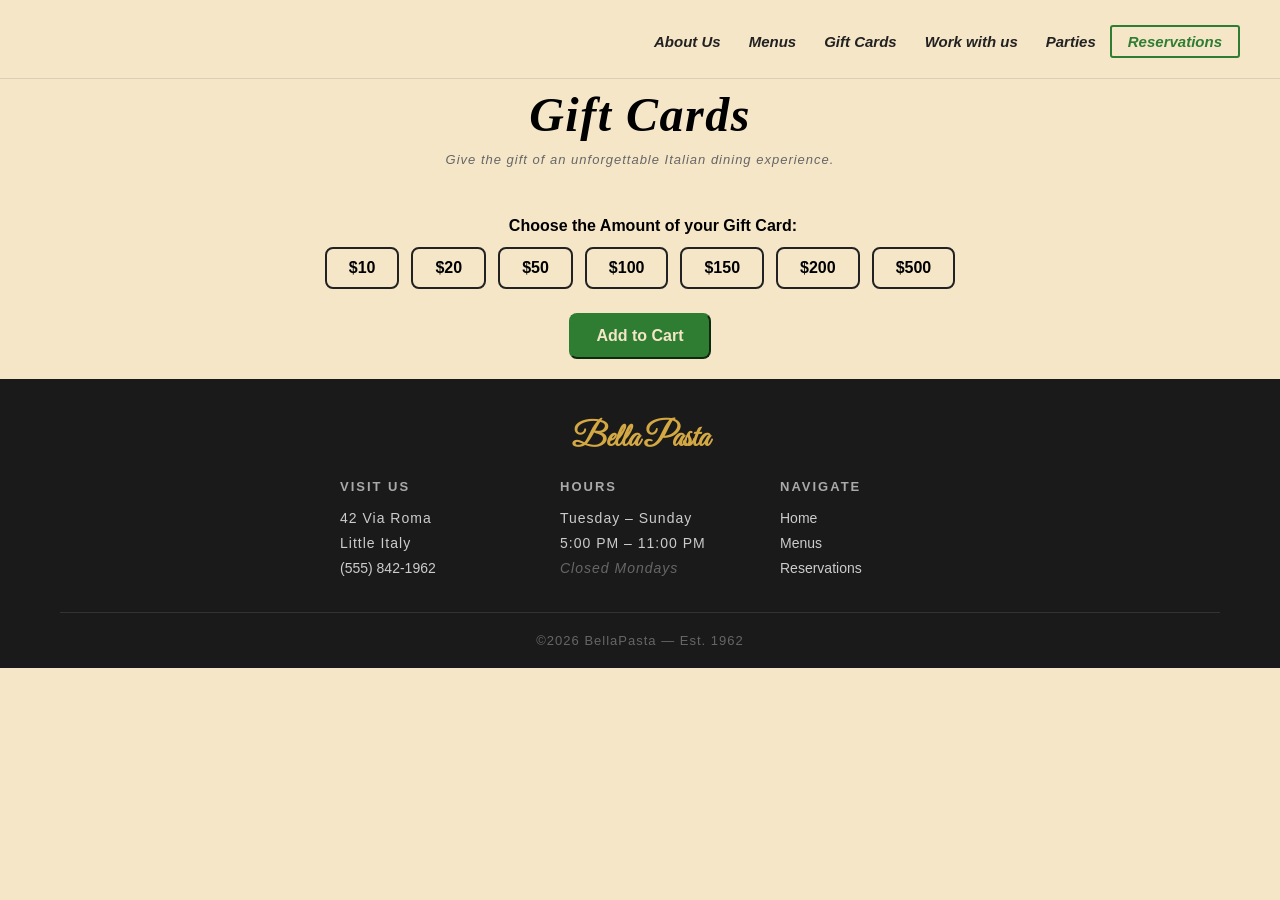
==== GiftCardPage.html @ e9c8e90e "Add files via upload" ====
<!DOCTYPE html>
<html lang="en">

<head>
  <meta charset="UTF-8">
  <meta name="viewport" content="width=device-width, initial-scale=1.0">
  <title>Gift Cards_BellaPasta</title>
  <link rel="stylesheet" href="style.css">
</head>

<body>
  <nav>
    <img src="pics/logooooo.png" class="nav-logo" alt="" href="/">
    <div class="nav-links">
      <a class="aline" href="BellaP.html#about">About Us</a>
      <a class="aline" href="BellaP.html#fullMenu">Menus</a>
      <a class="aline" href="GiftCardPage.html">Gift Cards</a>
      <a class="aline" href="work-with-us.html">Work with us</a>
      <a class="aline" href="parties.html">Parties</a>
      <a href="Reservation.html" id="reserv">Reservations</a>
    </div>
  </nav>
  <div class="nav-spacer"></div>
  <main>
    <div class="giftcard_page">
      <h2>Gift Cards</h2>
      <p class="subtitle">Give the gift of an unforgettable Italian dining experience.</p>

      <img src="pics/giftcard_2.png" id="GiftCardimg" alt="">
      <label for="" id="lab">Choose the Amount of your Gift Card:</label>
      <div class="gc-amounts">

        <input type="button" value="$10" class="gc-amount-btn"></button>
        <input type="button" value="$20" class="gc-amount-btn"></button>
        <input type="button" value="$50" class="gc-amount-btn"></button>
        <input type="button" value="$100" class="gc-amount-btn"></button>
        <input type="button" value="$150" class="gc-amount-btn"></button>
        <input type="button" value="$200" class="gc-amount-btn"></button>
        <input type="button" value="$500" class="gc-amount-btn"></button>
      </div>
      <input type="hidden" id="selectedAmount" value="">
      <button class="btn-addcart" id="addToCart">Add to Cart</button>
      <p class="gc-message" id="gcMessage"></p>

    </div>
  </main>

  <footer>
    <h4>Bella Pasta</h4>
    <div class="footer-grid">
      <div class="footer-col">
        <h5>Visit Us</h5>
        <p>42 Via Roma</p>
        <p>Little Italy</p>
        <a href="tel:5558421962">(555) 842-1962</a>
      </div>
      <div class="footer-col">
        <h5>Hours</h5>
        <p>Tuesday &ndash; Sunday</p>
        <p>5:00 PM &ndash; 11:00 PM</p>
        <p style="color:#666;font-style:italic;background:none;">Closed Mondays</p>
      </div>
      <div class="footer-col">
        <h5>Navigate</h5>
        <a href="/BellaP.html">Home</a>
        <a href="/#fullMenu">Menus</a>
        <a href="/reservation">Reservations</a>
      </div>
    </div>
    <p class="copy">&copy;2026 BellaPasta &mdash; Est. 1962</p>
  </footer>

  <div id="toast"></div>
  <script src="control.js"></script>
</body>

</html>
---- style.css ----
@import url('https://fonts.googleapis.com/css2?family=Great+Vibes&display=swap');
@import url('https://fonts.googleapis.com/css2?family=Barrio&family=Marcellus&family=Nunito:ital,wght@0,200..1000;1,200..1000&family=Roboto:ital,wght@0,100..900;1,100..900&family=Rowdies:wght@300;400;700&display=swap');
* {
    background-color: #F5E6C8;
    box-sizing: border-box;
    margin: 0;
    padding: 0;
}

html {
    scroll-behavior: smooth;
}

body {
    font-family: 'Segoe UI', Tahoma, Geneva, Verdana, sans-serif;
}


/* Nav */
nav {
    margin: auto;
    padding-bottom: 8px;
    padding-top: 25px;
    text-align: center;
    display: flex;
    justify-content: flex-end;
    /* pushes links right */
    align-items: center;
    padding-right: 40px;
    position: fixed;
    top: 0;
    left: 0;
    width: 100%;
    z-index: 9999;
    padding-bottom: 20px;
    border-bottom: 1px solid rgba(34, 34, 34, 0.12);
}

.nav-links {
    display: flex;
    align-items: center;
}

.nav-logo {
    margin: auto;
    background: none;
    display: block;
    left: 0;
    width: 267px;
    position: absolute;
}

a#reserv {
    border: 2px solid #2E7D32;
    padding: 6px 16px;
    color: #2E7D32;
    font-style: italic;
    font-weight: bold;
    font-size: 15px;
    text-decoration: none;
    border-radius: 3px;
    transition: 0.5s;
}

a.aline::after {
    content: "";
    position: absolute;
    left: 50%;
    /* start from middle */
    bottom: 0;
    width: 0%;
    /* invisible at start */
    height: 1.8px;
    background: rgba(12, 91, 50, 0.881);
    transform: translateX(-50%);
    /* center anchor */
    transition: width 0.3s ease;
}

a.aline:hover::after {
    width: 80%;
}

a.aline {
    color: #222222;
    text-decoration: none;
    padding: 6px 14px;
    font-size: 15px;
    font-family: inherit;
    font-weight: bold;
    font-style: italic;
    transition: color 0.3s;
    position: relative;
    background: none;
}

a.aline:hover {
    color: #2E7D32;
}

/* Switch between (color and background color) while hover */
a#reserv:hover {
    background-color: #2E7D32;
    color: #F5E6C8;
}


/* ── SPACER ── */
.nav-spacer {
    height: 72px;
    background-color: #F5E6C8;
}

/*    Bella_Pasta_MainPage    */
.slider {
    position: relative;
    width: 100%;
    height: 400px;
    background-color: #F5E6C8;
}

.food_img {
    width: 80%;
    display: none;
    margin-top: 30px;
    border: 7px solid white;
    border-radius: 20px;
    padding: 3px;
    position: absolute;
    left: 50%;
    transform: translateX(-50%);
    object-fit: cover;
    transition: opacity 0.8s ease;
    background-color: #222222;
    height: 800px;
}

.food_img.active {
    display: block;
    animation: fadeIn 0.7s ease;
}

@keyframes fadeIn {
    from {
        opacity: 0.3;
    }

    to {
        opacity: 1;
    }
}


#prev,
#next {
    position: absolute;
    top: 55%;
    transform: translateY(-50%);
    color: white;
    background: rgba(0, 0, 0, 0.35);
    border: none;
    font-size: 15px;
    font-family: 'Franklin Gothic Medium', Arial, sans-serif;
    cursor: pointer;
    padding: 12px 17px;
    border-radius: 6px;
    z-index: 10;
    transition: 0.3s;

}

#prev:hover,
#next:hover {
    background: rgba(0, 0, 0, 0.6);
}

#prev {
    left: 10%;
    position: absolute;
    transform: translateY(180px);
}

#next {
    right: 10%;
    position: absolute;
    transform: translateY(180px);
}

/* ── MENU SECTION ── */
.menu {
    padding: 520px 60px 80px;
    text-align: center;
    background: linear-gradient(to bottom, #F5E6C8 10%, #232220c3 80%, #101010 100%);
    color: white;
}

#fullMenu {
    background: none;
}

.menu_container {
    display: flex;
    justify-content: center;
    gap: 25px;
    flex-wrap: wrap;
    background: none;
    margin-top: 40px;
}

.menu_card {
    width: 280px;
    background: #1f1f1f;
    padding: 15px;
    border-radius: 12px;
    transition: transform 0.3s;
    cursor: pointer;
}

.menu_card:hover {
    transform: translateY(-17px);
}

.menu_card img {
    width: 100%;
    height: 260px;
    object-fit: cover;
    border-radius: 10px 10px 20px;
    background-color: #333;
}

.menu_card h3 {
    font-size: 20px;
    color: #F5E6C8;
    background: none;
    margin-top: 12px;
    letter-spacing: 1.2px;
    font-family: Cambria, Cochin, Georgia, Times, 'Times New Roman', serif;
    font-weight: bolder;
    font-style: italic;
}

.menu_card p {
    font-size: 12.2px;
    color: #aaa;
    background: none;
    word-spacing: 1px;
    letter-spacing: 1.2px;
    font-family: Arial, Helvetica, sans-serif
}

.menu_card .price {
    color: #d4a843;
    background: none;
}

/* ── HEADINGS ── */
h2 {
    text-align: center;
    font-size: 48px;
    letter-spacing: 1.5px;
    background: none;
    font-family: 'Times New Roman', Times, serif;
    font-weight: bolder;
    font-style: italic;
}

.menu h2 {
    color: #F5E6C8;
}

h3 {
    font-size: 17px;
    letter-spacing: 1px;
    background: none;
    font-family: Georgia, serif;
    font-weight: bold;
    font-style: italic;
}

p {
    font-size: 13px;
    letter-spacing: 1px;
    background: none;
}

.price {
    display: block;
    font-size: 18px;
    font-weight: bold;
    margin-top: 6px;
    background: none;
}

/* ── ABOUT SECTION ── */
#about {
    padding: 80px 60px;
    text-align: center;
    background-color: #F5E6C8;
}

#about h2 {
    margin-bottom: 30px;
}

.about-grid {
    display: flex;
    justify-content: center;
    gap: 50px;
}

.about-card {
    max-width: 280px;
    background: none;
    text-align: center;
}


.about-icon {
    font-size: 36px;
    margin-bottom: 14px;
    background: none;
    display: block;
}

.about-card h3 {
    font-size: 20px;
    margin-bottom: 10px;
    color: #222;
    background: none;
}


.about-card p {
    color: #555;
    line-height: 1.7;
    font-size: 14px;
    background: none;
}

/* ── FOOTER ── */
footer {
    background-color: #1a1a1a;
    color: #F5E6C8;
    padding: 40px 60px 20px;
    text-align: center;
}

.footdiv {
    background-color: #101010;

}

footer * {
    background-color: #1a1a1a;
    color: #F5E6C8;
}

footer h4 {
    font-family: 'Great Vibes', cursive;
    font-size: 32px;
    margin-bottom: 20px;
    color: #d4a843;
}

.footer-grid {
    display: flex;
    justify-content: center;
    gap: 60px;
    flex-wrap: wrap;
    margin-bottom: 30px;
    background: none;

}

.footer-col {
    text-align: left;
    min-width: 160px;
    background: none;
}

.footer-col h5 {
    font-size: 13px;
    letter-spacing: 2px;
    text-transform: uppercase;
    color: #aaa;
    margin-bottom: 12px;
    background: none;
}

.footer-col p,
.footer-col a {
    font-size: 14px;
    color: #ccc;
    line-height: 1.8;
    text-decoration: none;
    display: block;
    background: none;
}

.footer-col a:hover {
    color: #d4a843;
}

.copy {
    font-size: 13px;
    color: #666;
    padding-top: 20px;
    border-top: 1px solid #333;
    margin-top: 10px;
    font-family: inherit;
    background: none;
}

/* ── GIFT CARD PAGE ── */

.giftcard-page {
    min-height: calc(100vh - 72px);
    display: flex;
    flex-direction: column;
    align-items: center;
    padding: 60px 30px;
    background-color: #F5E6C8;
}

.giftcard_page h2 {
    padding-top: 15px;
    padding-bottom: 10px;
}

.subtitle {
    text-align: center;
    font-style: italic;
    color: #666;
}

#lab {
    font-weight: bold;
    margin-top: 20px;
}

.gc-amounts {
    display: flex;
    margin-top: 12px;
    flex-wrap: wrap;
    gap: 12px;
    justify-content: center;
    margin-bottom: 24px;
    background: none;
}

.gc-amount-btn {
    padding: 10px 22px;
    border: 2px solid #222;
    border-radius: 8px;
    background: none;
    font-size: 16px;
    font-weight: bold;
    cursor: pointer;
    transition: 0.3s;
}

.gc-amount-btn.selected,
.gc-amount-btn:hover {
    background-color: #2E7D32;
    color: #F5E6C8;
    border-color: #2E7D32;
}

#addToCart {
    padding: 12px 25px;
    border-radius: 8px;
    background: none;
    font-size: 16px;
    font-weight: bold;
    cursor: pointer;
    display: block;
    justify-content: center;
    font-family: inherit;
    background-color: #2E7D32;
    color: #F5E6C8;
    border-color: #2E7D32;
    transition: 0.4s;
    margin: auto;
    margin-bottom: 20px;
}

#addToCart:hover {
    background-color: #1c481e;
    border-color: #1c481e;
}

#GiftCardimg {
    display: block;
    margin-top: 30px;
    width: 50%;
    margin-left: auto;
    margin-right: auto;
}

#lab {
    margin-left: 26px;
    display: block;
    text-align: center;
}

/* Work with us Page */
.page-hero {
    position: relative;
    width: 100%;
    height: 640px;
    /* Change to 350px, 400px, 500px, etc. */
    overflow: hidden;
}

.page-hero img {
    width: 100%;
    height: 100%;
    object-fit: cover;
    /* Fills the hero without squishing */
    display: block;
}

.page-hero-text {
    position: absolute;
    top: 50%;
    left: 50%;
    transform: translate(-50%, -50%);
    text-align: center;
    color: #F5E6C8;
    z-index: 2;
    background: none;
    font-family: "Marcellus", serif;
    letter-spacing: 1.2px;
}

.page-hero-text h1 {
    font-size: 3.5rem;
    margin-bottom: 15px;
    background: none;
}

.page-hero-text p {
    font-size: 1.2rem;
    max-width: 700px;
    background: none;
}

.page-hero::before {
    content: "";
    position: absolute;
    inset: 0;
    background: rgba(0, 0, 0, 0.4);
    z-index: 1;
}

.page-hero-text {
    z-index: 2;
}

.page-hero::before {
    content: "";
    position: absolute;
    inset: 0;
    background: rgba(0, 0, 0, 0.4);
    z-index: 1;
}

.page-hero-text {
    z-index: 2;
}

/* ── PERKS (Work with us) ── */

.perks-grid {
    display: flex;
    justify-content: center;
    gap: 24px;
    flex-wrap: wrap;
    margin-top: 40px;
    background: none;
}

.parties-intro h2 {
    margin-bottom: 20PX;
}

.parties-intro p {
    max-width: 660px;
    margin: 20px auto 0;
    text-align: center;
    color: #555;
    font-size: 15px;
    line-height: 1.85;
    background: none;
}

.perk-card {
    width: 220px;
    text-align: center;
    padding: 24px 16px;
    border: 2px solid #d4c9b0;
    border-radius: 12px;
    background: none;
}

.perk-icon {
    font-size: 35px;
}

.perk-icon p {
    font-size: 10px;
}


/*__ Positions __*/
.positions-section {
    padding: 20px 60px 60px;
    text-align: center;
    background: none;
}

.positions-section h2 {
    margin-bottom: 22px;
}

.positions-list {
    max-width: 780px;
    margin: 36px auto 0;
    background: none;
}

.position-card {
    display: flex;
    justify-content: space-between;
    padding: 22px 28px;
    border-bottom: 1.2px solid #d4c9b0;
    text-align: left;
    background: none;
    transition: 0.2s;
}

.position-card:first-child {
    border-top: 1px solid #d4c9b0;
}


.position-card:hover {
    background-color: #ede1c4;
}

.pos-info {
    background: none;
}

.pos-info h3 {
    font-size: 19px;
    color: #222;
    margin-bottom: 4px;
    background: none;
}

.pos-info p {
    font-size: 13px;
    color: #666;
    background: none;
    white-space: nowrap;
}

.pos-tag {
    display: inline-block;
    margin: auto;
    font-size: 11px;
    font-weight: bold;
    padding: 5px 14px;
    border-radius: 20px;
    white-space: nowrap;
    margin-left: 20px;
    background: none;
    margin-right: 0;
}

.pos-tag.fulltime {
    border: 2px solid #2E7D32;
    color: #2E7D32;
}

.pos-tag.parttime {
    border: 2px solid #d4a843;
    color: #a07820;
}



/* ── INQUIRY / APPLICATION FORM ── */
.inquiry-section {
    padding: 60px 40px 80px;
    text-align: center;
    background: linear-gradient(to bottom, #F5E6C8, #ede1c4);
}

.inquiry-sub {
    margin-top: 8px;
    font-size: 14px;
    color: #666;
    background: none;
    text-align: center;
}

.inquiry-form-wrap {
    max-width: 700px;
    margin: 0 auto;
    margin-top: 20px;
    background: #fff;
    border-radius: 16px;
    padding: 40px 40px;
    box-shadow: 0 8px 36px rgba(0, 0, 0, 0.22);
}

.inquiry-form-wrap * {
    background-color: #fff;
    text-align: left;
}

.form-row {
    display: flex;
    gap: 20px;
    margin-bottom: 0;
    background: none;
}

.form-group {
    flex: 1;
    margin-bottom: 8px;
    background-color: none;
}

.form-group label {
    display: block;
    font-weight: bold;
    font-size: 13px;
    color: #333;
    letter-spacing: 0.3px;
    background: none;

}

.req {
    color: #c0392b;
    background-color: none;
}

.form-group .input,
.form-group .form-select,
.form-group textarea.input {
    background-color: #fafafa;
    border: 2px solid #dddd;
    width: 100%;
    border-radius: 8px;
    padding: 10px 12px;
    font-size: 14px;
    font-family: inherit;
    transition: border-color 0.3s;
    resize: vertical;
    height: 43px;
}

.form-group textarea.input {
    height: 130px;
}

.form-group .input:focus,
.form-group .form-select:focus,
.form-group textarea.input:focus {
    outline: none;
    border-color: #2E7D32;
    background-color: #fafafa;
}

.btn-submit {
    display: block;
    width: 220px;
    margin: 30px auto 0;
    padding: 14px 24px;

    background-color: #2E7D32;
    color: #F5E6C8;

    border: none;
    border-radius: 8px;

    font-size: 17px;
    font-weight: bold;
    font-family: inherit;

    cursor: pointer;
    transition: all 0.25s ease;
    text-align: center;
}

.btn-submit:hover {
    background-color: #1b5e20;
    transform: translateY(-2px);
    box-shadow: 0 8px 18px rgba(46, 125, 50, 0.3);
}

.form-msg {
    text-align: center;
    font-size: 14px;
    font-weight: bold;
    margin-top: 14px;
    padding: 10px;
    border-radius: 6px;
    display: none;
    background: none;
}

.form-msg.success {
    color: #2E7D32;
}

.form-msg.error {
    color: #c0392b;
}

.cont {
    margin-right: 26px;
}



/* ── RESERVATION PAGE ── */
.reservation-page {
    background-color: #F5E6C8;
    min-height: calc(100vh - 72px);
}


#reservtitle {
    text-align: center;
    padding: 40px 30px;
    background: none;
}

.gallery {
    display: flex;
    height: auto;
    width: 100%;
    height: 100vh;
    opacity: 0.8;
    position: relative;
    margin-top: -30px;
    overflow: hidden;

}


.gallery {
    background-size: cover;
    mask-image: initial;
    -webkit-mask-image:
        linear-gradient(to right,
            transparent,
            black 8%,
            black 93%,
            transparent 108%),

        linear-gradient(to bottom,
            transparent,
            black 10%,
            black 93%,
            transparent 108%);
    mask-composite: initial;
    -webkit-mask-composite: source-in;
    position: relative;
}

.gallery img {
    width: 25%;
    object-fit: cover;
    background: none;
    transition: flex 0.4s ease;
    flex: 1;
    filter: brightness(0.8);

}

.gallery img:hover {
    flex: 2;
    filter: brightness(1);

}

.gallery::after {
    content: "";
    position: absolute;
    width: 100%;
    height: 100vh;
    pointer-events: none;
    background: transparent;
    background: linear-gradient(to bottom, transparent 60%, #beb5a1ce 100%);
}

.reserve-btn-wrap {
    text-align: center;
    padding: 40px 20px 20px;
    background: none;
}

#reserveBtn {
    font-size: 22px;
    font-family: 'Franklin Gothic Medium', Arial, sans-serif;
    padding: 14px 44px;
    background-color: rgba(46, 125, 50, 0.15);
    color: #1b5e20;
    border: 2px solid #2E7D32;
    border-radius: 6px;
    cursor: pointer;
    transition: transform 0.2s, background 0.3s;
}

#reserveBtn:hover {
    transform: scale(1.03);
    color: rgba(186, 31, 31, 0.916);
    background-color: rgba(46, 125, 50, 0.28);
}

/* Form overlay */
#formreserv {
    max-height: 0;
    overflow: hidden;
    transition: 0.6s ease;
    width: 70%;
    margin: auto;
    position: absolute;

    bottom: -60%;
    transition: 0.5s;
    opacity: 0;
    text-align: center;
    padding-bottom: 10px;
}

#formreserv.show {
    display: flex;
}

.form-card {
    background-color: #F5E6C8;
    border-radius: 16px;
    padding: 44px 48px 36px;
    width: 500px;
    max-width: 95vw;
    position: relative;
    box-shadow: 0 16px 60px rgba(0, 0, 0, 0.3);
    animation: slideUp 0.4s ease;
    max-height: 90vh;
    overflow-y: auto;
}

@keyframes slideUp {
    from {
        opacity: 0;
        transform: translateY(40px);
    }

    to {
        opacity: 1;
        transform: translateY(0);
    }
}

.form-card * {
    background-color: #F5E6C8;
}

.form-card h2 {
    margin-bottom: 6px;
    font-size: 34px;
}

.form-card .form-subtitle {
    color: #666;
    font-style: italic;
    font-size: 13px;
    margin-bottom: 24px;
    display: block;
    background: none;
}

#xclose {
    position: absolute;
    top: 16px;
    right: 20px;
    font-size: 26px;
    background: none;
    border: none;
    cursor: pointer;
    color: #555;
    line-height: 1;
}

#xclose:hover {
    color: #c0392b;
}

.spanno {
    display: block;
    font-family: Cambria, Georgia, serif;
    font-size: 11px;
    color: #2E7D32;
    margin-bottom: 4px;
    background: none;
}

.input,
select.form-select {
    display: block;
    width: 100%;
    border-radius: 8px;
    border: 2px solid #ccc;
    padding: 10px 12px;
    font-size: 15px;
    font-family: inherit;
    margin-bottom: 16px;
    background-color: #fff;
    transition: border-color 0.3s;
}

.input:focus,
select.form-select:focus {
    outline: none;
    border-color: #2E7D32;
}

select.form-select {
    height: 44px;
    cursor: pointer;
}

#btnbook {
    display: block;
    width: 100%;
    padding: 13px;
    font-size: 18px;
    font-weight: bold;
    font-family: 'Franklin Gothic Medium', Arial, sans-serif;
    background-color: #2E7D32;
    color: #F5E6C8;
    border: none;
    border-radius: 8px;
    cursor: pointer;
    margin-top: 8px;
    transition: background 0.3s;
}

#btnbook:hover {
    background-color: #1b5e20;
    color: #F5E6C8;
}

.res-message {
    text-align: center;
    font-size: 15px;
    font-weight: bold;
    margin-top: 12px;
    padding: 10px;
    border-radius: 6px;
    display: none;
    background: none;
}

.res-message.success {
    color: #2E7D32;
}

.res-message.error {
    color: #c0392b;
}

.spanno {
    display: block;
    font-family: Cambria, Cochin, Georgia, Times, 'Times New Roman', serif;
    font-size: 11px;
    color: #2E7D32;
    margin-right: 43%;
}

/* ── PARTIES INTRO ── */
.parties-intro {
  padding: 64px 60px 40px;
  text-align: center;
  background: none;
}

.parties-intro p {
  max-width: 660px;
  margin: 20px auto 0;
  color: #555;
  font-size: 15px;
  line-height: 1.85;
  background: none;
}

/* ── PACKAGES ── */
.packages-section {
  padding: 20px 40px 70px;
  text-align: center;
  background: none;
}

.packages-grid {
  display: flex;
  justify-content: center;
  gap: 28px;
  flex-wrap: wrap;
  margin-top: 40px;
  background: none;
}

.package-card {
  width: 300px;
  background: #1f1f1f;
  border-radius: 14px;
  overflow: hidden;
  transition: transform 0.3s;
  position: relative;
}

.package-card:hover {
  transform: translateY(-10px);
}

.featured-pkg {
  border: 3px solid #d4a843;
}

.pkg-badge {
  position: absolute;
  top: 14px;
  right: 14px;
  background-color: #d4a843;
  color: #1f1f1f;
  font-size: 11px;
  font-weight: bold;
  padding: 4px 10px;
  border-radius: 20px;
  letter-spacing: 0.5px;
  z-index: 2;
}

.package-img-wrap {
  background: #333;
}

.package-img-wrap img {
  width: 100%;
  height: 190px;
  object-fit: cover;
  display: block;
  background: #333;
}

.package-body {
  padding: 18px 20px 22px;
  text-align: left;
  background: none;
}

.package-body h3 {
  color: #F5E6C8;
  font-size: 22px;
  margin-bottom: 4px;
  background: none;
}

.package-guests {
  color: #d4a843;
  font-size: 12px;
  letter-spacing: 1px;
  text-transform: uppercase;
  margin-bottom: 14px;
  background: none;
}

.package-body ul {
  list-style: none;
  padding: 0;
  margin: 0 0 16px;
  background: none;
}

.package-body ul li {
  color: #aaa;
  font-size: 13px;
  padding: 4px 0;
  background: none;
}

.package-body ul li::before {
  content: "✓  ";
  color: #2E7D32;
  background: none;
}

.package-price {
  color: #F5E6C8;
  font-size: 20px;
  font-weight: bold;
  font-style: italic;
  background: none;
}

.package-price span {
  font-size: 13px;
  font-weight: normal;
  color: #888;
  background: none;
}

/* ── TOAST ── */
#toast {
    position: fixed;
    bottom: 30px;
    left: 50%;
    transform: translateX(-50%) translateY(80px);
    background-color: #1f1f1f;
    color: #F5E6C8;
    padding: 14px 30px;
    border-radius: 8px;
    font-size: 15px;
    font-weight: bold;
    z-index: 99999;
    transition: transform 0.4s ease, opacity 0.4s ease;
    opacity: 0;
    pointer-events: none;
    white-space: nowrap;
}

#toast.show {
    transform: translateX(-50%) translateY(0);
    opacity: 1;
}

/*
#selcG {
    width: 15%;
    display: block;
    word-spacing: 2px;
    margin-top: 20px;
    text-align: center;
    margin: auto;
    margin-top: 20px;

}
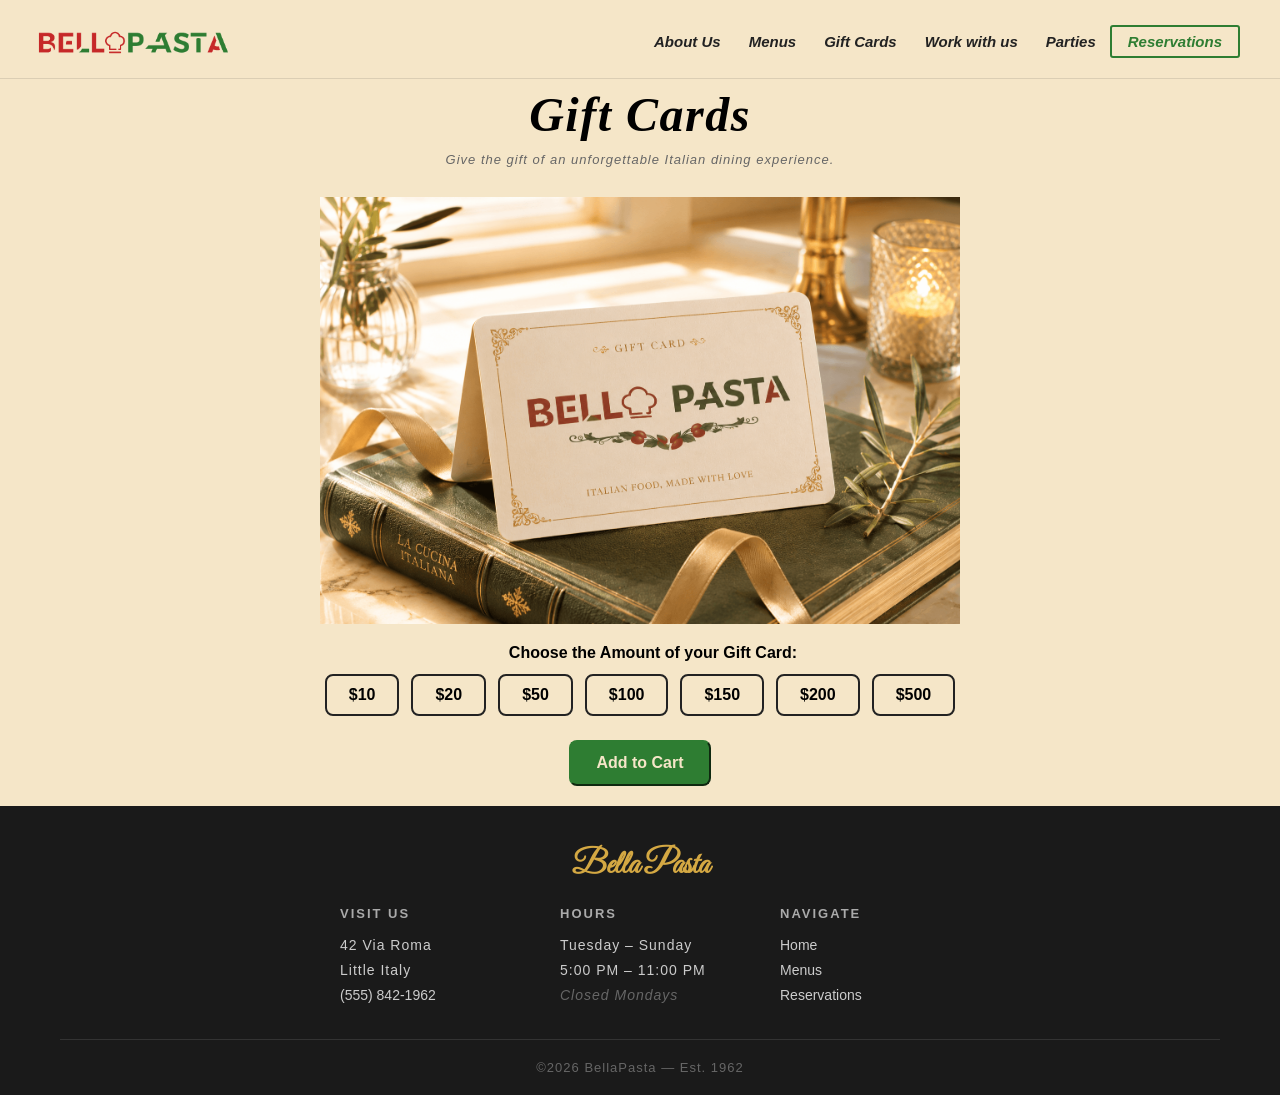
==== commit fc064d94: "Add files via upload" ====
--- a/GiftCardPage.html
+++ b/GiftCardPage.html
@@ -12,8 +12,8 @@
   <nav>
     <img src="pics/logooooo.png" class="nav-logo" alt="" href="/">
     <div class="nav-links">
-      <a class="aline" href="BellaP.html#about">About Us</a>
-      <a class="aline" href="BellaP.html#fullMenu">Menus</a>
+      <a class="aline" href="index.html#about">About Us</a>
+      <a class="aline" href="index.html#fullMenu">Menus</a>
       <a class="aline" href="GiftCardPage.html">Gift Cards</a>
       <a class="aline" href="work-with-us.html">Work with us</a>
       <a class="aline" href="parties.html">Parties</a>
--- a/style.css
+++ b/style.css
@@ -1,7 +1,8 @@
 @import url('https://fonts.googleapis.com/css2?family=Great+Vibes&display=swap');
 @import url('https://fonts.googleapis.com/css2?family=Barrio&family=Marcellus&family=Nunito:ital,wght@0,200..1000;1,200..1000&family=Roboto:ital,wght@0,100..900;1,100..900&family=Rowdies:wght@300;400;700&display=swap');
+
 * {
-    background-color: #F5E6C8;
+
     box-sizing: border-box;
     margin: 0;
     padding: 0;
@@ -13,11 +14,13 @@
 
 body {
     font-family: 'Segoe UI', Tahoma, Geneva, Verdana, sans-serif;
+    background-color: #F5E6C8;
 }
 
 
 /* Nav */
 nav {
+    background-color: #F5E6C8;
     margin: auto;
     padding-bottom: 8px;
     padding-top: 25px;
@@ -132,7 +135,8 @@
     object-fit: cover;
     transition: opacity 0.8s ease;
     background-color: #222222;
-    height: 800px;
+    aspect-ratio: 16/9;
+    height: auto;
 }
 
 .food_img.active {
@@ -188,7 +192,7 @@
 
 /* ── MENU SECTION ── */
 .menu {
-    padding: 520px 60px 80px;
+    padding: 480px 60px 80px;
     text-align: center;
     background: linear-gradient(to bottom, #F5E6C8 10%, #232220c3 80%, #101010 100%);
     color: white;
@@ -528,21 +532,22 @@
     text-align: center;
     color: #F5E6C8;
     z-index: 2;
+    font-size: 2rem;
     background: none;
     font-family: "Marcellus", serif;
     letter-spacing: 1.2px;
 }
 
 .page-hero-text h1 {
-    font-size: 3.5rem;
+    font-size: 3.1rem;
     margin-bottom: 15px;
     background: none;
 }
 
 .page-hero-text p {
-    font-size: 1.2rem;
-    max-width: 700px;
-    background: none;
+    font-size: 1rem;
+    width: 90%;
+    margin: auto;
 }
 
 .page-hero::before {
@@ -663,7 +668,7 @@
     font-size: 13px;
     color: #666;
     background: none;
-    white-space: nowrap;
+    white-space: normal;
 }
 
 .pos-tag {
@@ -741,6 +746,7 @@
     color: #333;
     letter-spacing: 0.3px;
     background: none;
+    margin-bottom: 10px;
 
 }
 
@@ -822,11 +828,6 @@
     color: #c0392b;
 }
 
-.cont {
-    margin-right: 26px;
-}
-
-
 
 /* ── RESERVATION PAGE ── */
 .reservation-page {
@@ -1087,134 +1088,134 @@
 
 /* ── PARTIES INTRO ── */
 .parties-intro {
-  padding: 64px 60px 40px;
-  text-align: center;
-  background: none;
+    padding: 64px 60px 40px;
+    text-align: center;
+    background: none;
 }
 
 .parties-intro p {
-  max-width: 660px;
-  margin: 20px auto 0;
-  color: #555;
-  font-size: 15px;
-  line-height: 1.85;
-  background: none;
+    max-width: 660px;
+    margin: 20px auto 0;
+    color: #555;
+    font-size: 15px;
+    line-height: 1.85;
+    background: none;
 }
 
 /* ── PACKAGES ── */
 .packages-section {
-  padding: 20px 40px 70px;
-  text-align: center;
-  background: none;
+    padding: 20px 40px 70px;
+    text-align: center;
+    background: none;
 }
 
 .packages-grid {
-  display: flex;
-  justify-content: center;
-  gap: 28px;
-  flex-wrap: wrap;
-  margin-top: 40px;
-  background: none;
+    display: flex;
+    justify-content: center;
+    gap: 28px;
+    flex-wrap: wrap;
+    margin-top: 40px;
+    background: none;
 }
 
 .package-card {
-  width: 300px;
-  background: #1f1f1f;
-  border-radius: 14px;
-  overflow: hidden;
-  transition: transform 0.3s;
-  position: relative;
+    width: 300px;
+    background: #1f1f1f;
+    border-radius: 14px;
+    overflow: hidden;
+    transition: transform 0.3s;
+    position: relative;
 }
 
 .package-card:hover {
-  transform: translateY(-10px);
+    transform: translateY(-10px);
 }
 
 .featured-pkg {
-  border: 3px solid #d4a843;
+    border: 3px solid #d4a843;
 }
 
 .pkg-badge {
-  position: absolute;
-  top: 14px;
-  right: 14px;
-  background-color: #d4a843;
-  color: #1f1f1f;
-  font-size: 11px;
-  font-weight: bold;
-  padding: 4px 10px;
-  border-radius: 20px;
-  letter-spacing: 0.5px;
-  z-index: 2;
+    position: absolute;
+    top: 14px;
+    right: 14px;
+    background-color: #d4a843;
+    color: #1f1f1f;
+    font-size: 11px;
+    font-weight: bold;
+    padding: 4px 10px;
+    border-radius: 20px;
+    letter-spacing: 0.5px;
+    z-index: 2;
 }
 
 .package-img-wrap {
-  background: #333;
+    background: #333;
 }
 
 .package-img-wrap img {
-  width: 100%;
-  height: 190px;
-  object-fit: cover;
-  display: block;
-  background: #333;
+    width: 100%;
+    height: 190px;
+    object-fit: cover;
+    display: block;
+    background: #333;
 }
 
 .package-body {
-  padding: 18px 20px 22px;
-  text-align: left;
-  background: none;
+    padding: 18px 20px 22px;
+    text-align: left;
+    background: none;
 }
 
 .package-body h3 {
-  color: #F5E6C8;
-  font-size: 22px;
-  margin-bottom: 4px;
-  background: none;
+    color: #F5E6C8;
+    font-size: 22px;
+    margin-bottom: 4px;
+    background: none;
 }
 
 .package-guests {
-  color: #d4a843;
-  font-size: 12px;
-  letter-spacing: 1px;
-  text-transform: uppercase;
-  margin-bottom: 14px;
-  background: none;
+    color: #d4a843;
+    font-size: 12px;
+    letter-spacing: 1px;
+    text-transform: uppercase;
+    margin-bottom: 14px;
+    background: none;
 }
 
 .package-body ul {
-  list-style: none;
-  padding: 0;
-  margin: 0 0 16px;
-  background: none;
+    list-style: none;
+    padding: 0;
+    margin: 0 0 16px;
+    background: none;
 }
 
 .package-body ul li {
-  color: #aaa;
-  font-size: 13px;
-  padding: 4px 0;
-  background: none;
+    color: #aaa;
+    font-size: 13px;
+    padding: 4px 0;
+    background: none;
 }
 
 .package-body ul li::before {
-  content: "✓  ";
-  color: #2E7D32;
-  background: none;
+    content: "✓  ";
+    color: #2E7D32;
+    background: none;
 }
 
 .package-price {
-  color: #F5E6C8;
-  font-size: 20px;
-  font-weight: bold;
-  font-style: italic;
-  background: none;
+    color: #F5E6C8;
+    font-size: 20px;
+    font-weight: bold;
+    font-style: italic;
+    background: none;
 }
 
 .package-price span {
-  font-size: 13px;
-  font-weight: normal;
-  color: #888;
-  background: none;
+    font-size: 13px;
+    font-weight: normal;
+    color: #888;
+    background: none;
 }
 
 /* ── TOAST ── */
@@ -1241,14 +1242,151 @@
     opacity: 1;
 }
 
-/*
-#selcG {
-    width: 15%;
-    display: block;
-    word-spacing: 2px;
-    margin-top: 20px;
-    text-align: center;
-    margin: auto;
-    margin-top: 20px;
+@media (max-width: 760px) {
+
+    body {
+        overflow-x: hidden;
+    }
+
+    /* NAVBAR */
+    nav {
+        flex-direction: column;
+        justify-content: center;
+        align-items: center;
+        padding: 15px;
+    }
+
+    .nav-spacer {
+        height: 160px;
+    }
+
+    .nav-logo {
+        position: static;
+        width: 180px;
+        margin-bottom: 15px;
+    }
+
+    .nav-links {
+        display: flex;
+        flex-wrap: wrap;
+        justify-content: center;
+        gap: 8px;
+    }
+
+    /* SLIDER */
+    .slider {
+        height: 280px;
+    }
+
+    .food_img {
+        width: 95%;
+        height: 280px;
+        margin-top: 10px;
+    }
+
+    #prev,
+    #next {
+        top: 50%;
+        transform: translateY(-50%);
+        font-size: 12px;
+        padding: 8px 12px;
+    }
+
+    /* MENU */
+    .menu {
+        padding: 100px 20px 60px;
+    }
+
+    .menu_card {
+        width: 100%;
+        max-width: 350px;
+    }
+
+    h2 {
+        font-size: 32px;
+    }
+
+    /* ABOUT */
+    .about-grid {
+        flex-direction: column;
+        align-items: center;
+        gap: 30px;
+    }
+
+    /*Gift_Card*/
+    #GiftCardimg {
+        width: 90%;
+    }
+
+    /* FOOTER */
+    footer {
+        margin-top: 10px;
+    }
+
+    .footer-grid {
+        flex-direction: column;
+        gap: 30px;
+    }
+
+    .footer-col {
+        text-align: center;
+    }
+
+    .position-card {
+        flex-direction: column;
+        align-items: flex-start;
+    }
+
+    .pos-tag {
+        margin: 10px 0 0;
+    }
+
+    .nav-logo {
+        position: static;
+        width: 180px;
+        margin-bottom: -12px;
+        margin-top: -22px;
+    }
+
+    .form-row {
+        flex-direction: column;
+        gap: 0;
+    }
+
+    .page-hero {
+        height: 320px;
+        margin-bottom: -150px;
+    }
+
+    .page-hero-text h1 {
+        font-size: 2rem;
+    }
+
+    .page-hero-text p {
+        font-size: 0.8rem;
+        width: 90%;
+        margin: auto;
+    }
+
+    .page-hero img {
+        width: 100%;
+        height: 100%;
+        object-fit: cover;
+        object-position: 12% center;
+    }
+
+    .perks-grid {
+        flex-direction: column;
+        align-items: center;
+        margin-bottom: -100px;
+    }
+
+    .inquiry-form-wrap {
+        width: 95%;
+        padding: 25px;
+    }
+    .gallery{
+        height: 150vw;
+    }
 
 }
